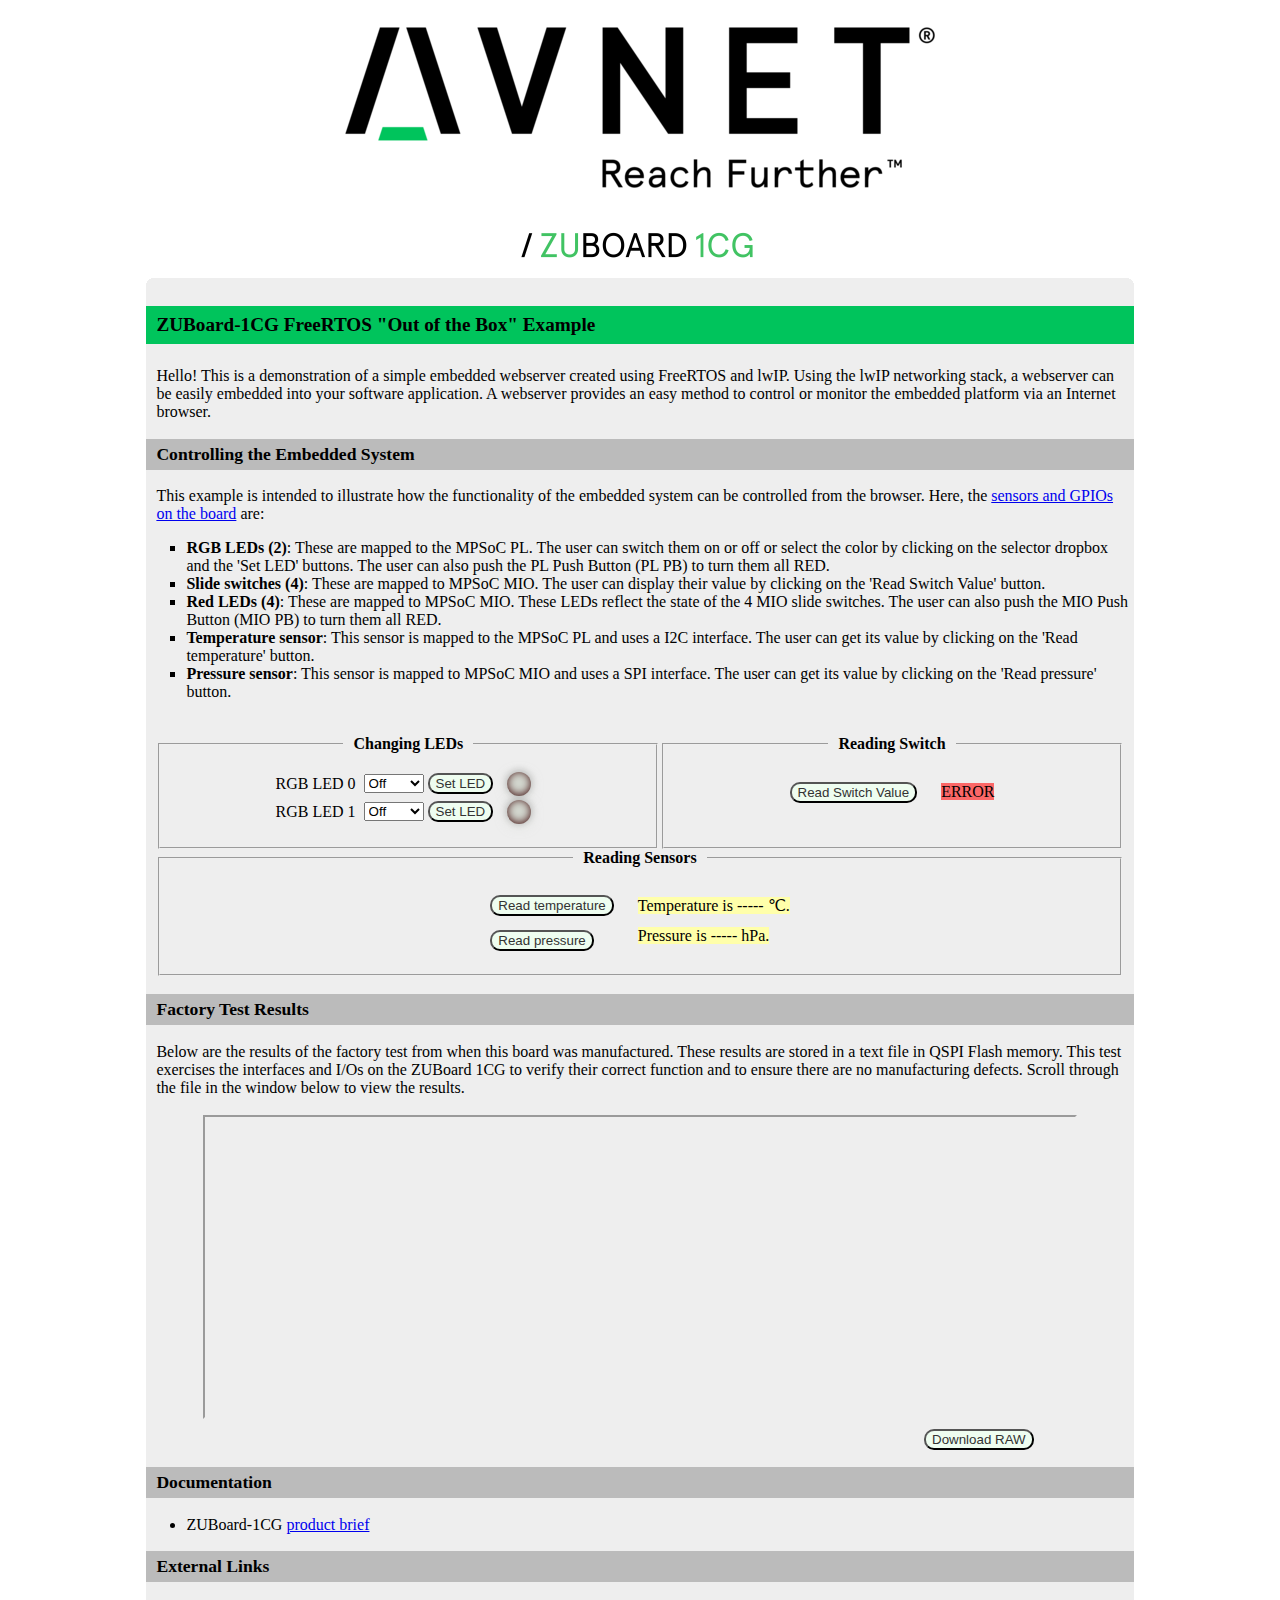
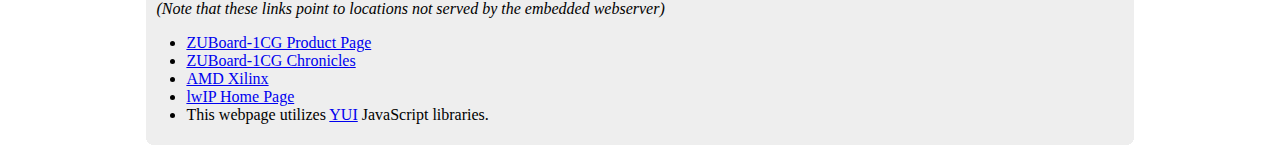
==== k24-iocc/sources/webpages/index.html @ 67e81e4d "k24-iocc: initial commit" ====
<!DOCTYPE HTML PUBLIC "-//W3C//DTD HTML 4.01//EN" "http://www.w3.org/TR/html4/strict.dtd">
<html>
<head>
  <title> ZUBoard-1CG FreeRTOS "Out of the Box" Example </title>
  <link type="text/css" rel="stylesheet" href="css/main.css">
</head>
<body>
  <iframe name="dummy" style="display:none;"></iframe>
  <center>
    <img src="images/Avnet_logo_tagline_rgb.png">  
    <br>
    <br>
    <img src="images/zu1.png"> 
  </center>
  <div id="container">
    <b class="rtop">
      <b class="r1"></b> <b class="r2"></b> <b class="r3"></b> <b class="r4"></b>
    </b>
    <h1> ZUBoard-1CG FreeRTOS "Out of the Box" Example </h1>
    <p> Hello! This is a demonstration of a simple embedded webserver created using FreeRTOS and lwIP. Using the lwIP networking stack, a webserver can be easily embedded into your software application. A webserver provides an easy method to control or monitor the embedded platform via an Internet browser. </p>
    <h2> Controlling the Embedded System </h2>
    <p>
      This example is intended to illustrate how the functionality of the embedded system can be controlled from the browser.
      Here, the <a href="images/zub1cg_gpios_sensors.jpg" onclick="return popup('images/zub1cg_gpios_sensors.jpg')">sensors and GPIOs on the board</a>  are:
      <ul style="list-style-type:square">
        <li><b>RGB LEDs (2)</b>: These are mapped to the MPSoC PL.  The user can switch them on or off or select the color by clicking on the selector dropbox and the 'Set LED' buttons. The user can also push the PL Push Button (PL PB) to turn them all RED.</li>
        <li><b>Slide switches (4)</b>: These are mapped to MPSoC MIO.  The user can display their value by clicking on the 'Read Switch Value' button.</li>
        <li><b>Red LEDs (4)</b>: These are mapped to MPSoC MIO.  These LEDs reflect the state of the 4 MIO slide switches. The user can also push the MIO Push Button (MIO PB) to turn them all RED.</li>
        <li><b>Temperature sensor</b>: This sensor is mapped to the MPSoC PL and uses a I2C interface.  The user can get its value by clicking on the 'Read temperature' button.</li>
        <li><b>Pressure sensor</b>: This sensor is mapped to MPSoC MIO and uses a SPI interface.  The user can get its value by clicking on the 'Read pressure' button.</li>
      </ul>
      <br>
    </p>
    <div id="controls">
      <fieldset>
        <legend align="Center"><b> &nbsp; Changing LEDs &nbsp; </b></legend>
        <table>
          <tr>
            <form class="forms" id="rgbled0_form" method="post">
              <td>
                <label>RGB LED 0&nbsp;</label>
                <input type="hidden" name="rgbled" value="0">
              </td>
              <td>
                <select name="color">
                  <option value = "0">Off</option>
                  <option value = "1">Red</option>
                  <option value = "2">Green</option>
                  <option value = "3">Blue</option>
                </select>
              </td>
              <td>
                <input type="submit" class="my_button" value="Set LED">
              </td>
              <td>
                <div id="rgbled0_status" class="led-box">
                  <div class="led-off"></div>
                </div>
              </td>
            </form>
          </tr>
          <tr>
            <form class="forms" id="rgbled1_form" method="post">
              <td>
                <label>RGB LED 1&nbsp;</label>
                <input type="hidden" name="rgbled" value="1">
              </td>
              <td>
                <select name="color">
                  <option value = "0">Off</option>
                  <option value = "1">Red</option>
                  <option value = "2">Green</option>
                  <option value = "3">Blue</option>
                </select>
              </td>
              <td>
                <input type="submit" class="my_button" value="Set LED">
              </td>
              <td>
                <div  id="rgbled1_status" class="led-box">
                  <div class="led-off"></div>
                </div>
              </td>
            </form>
          </tr>
        </table>
      </fieldset>
      <fieldset>
        <legend align="Center"><b> &nbsp; Reading Switch &nbsp; </b></legend>
        <table>
          <tr>
            <td>
              <form class="forms" id="switch_form" method="post">
                <input type="submit" class="my_button" value="Read Switch Value" disabled="true"></input>
              </form>
            </td>
            <td>
              <div id="switch_status">
                <p><span style="background:#ffffaa">Switch</span></p>
              </div>
            </td>
          </tr>
        </table>
      </fieldset>
      <fieldset>
        <legend align="Center"><b> &nbsp; Reading Sensors &nbsp; </b></legend>
        <table>
          <tr>
            <td>
              <form class="forms" id="temp_form" method="post">
                <input type="submit" class="my_button" value="Read temperature"></input>
              </form>
            </td>
            <td>
              <div id="temp_results">
                <p><span style="background:#ffffaa">Temperature is ----- &#8451;.</span></p>
              </div>
            </td>
          </tr>
          <tr>
            <td>
              <form class="forms" id="pressure_form" method="post">
                <input type="submit" class="my_button" value="Read pressure"></input>
              </form>
            </td>
            <td>
              <div id="pressure_results">
                <p><span style="background:#ffffaa">Pressure is ----- hPa.</span></p>
              </div>
            </td>
          </tr>
        </table>
      </fieldset>
    </div>
    <h2> Factory Test Results </h2>
    <p>
      Below are the results of the factory test from when this board was manufactured.  These results are stored in a text file in QSPI Flash memory.  This test exercises the interfaces and I/Os on the ZUBoard 1CG to verify their correct function and to ensure there are no manufacturing defects.  Scroll through the file in the window below to view the results.
      <br>
      <br>
    </p>
    <p>
      <iframe src="factest_results.html" id="factest_frame" sandbox="allow-scripts allow-downloads"></iframe>
      <div class="flex-box-factest">
        <button type="button" class="my_button" id="factest_button">Download RAW</button>
    </div>
    </p>
    <h2> Documentation </h2>
    <p> 
      <ul>
         <li>ZUBoard-1CG <a href="pdfs/ZUBoard_1CG_Product_Brief.pdf" target="_blank"> product brief</a></li>
      </ul>
    </p>
    <h2> External Links </h2>
    <p>
      <i> (Note that these links point to locations not served by the embedded webserver)</i>
      <ul>
        <li> <a href="https://avnet.me/zuboard-1cg" target="_blank">ZUBoard-1CG Product Page</a></li>
        <li> <a href="https://avnet.me/zuboard-blog" target="_blank">ZUBoard-1CG Chronicles</a></li>
        <li> <a href="http://www.xilinx.com">AMD Xilinx</a></li>
        <li> <a href="http://savannah.nongnu.org/projects/lwip/">lwIP Home Page</a> </li>
        <li> This webpage utilizes <a href="http://developer.yahoo.com/yui/">YUI</a> JavaScript libraries.
        </ul>
      </p>
      <b class="rbottom">
        <b class="r4"></b> <b class="r3"></b> <b class="r2"></b> <b class="r1"></b>
      </b>
    </div>
    <script type="text/javascript" src="yui/yahoo.js"></script>
    <script type="text/javascript" src="yui/dom.js"></script>
    <script type="text/javascript" src="yui/event.js"></script>
    <script type="text/javascript" src="yui/conn.js"></script>
    <script type="text/javascript" src="yui/anim.js"></script>
    <script type="text/javascript" src="js/main.js"></script>
  </body>
  </html>
---- k24-iocc/sources/webpages/css/main.css ----
body{background-color: #FFF; padding: 15px;
    font: Arial,sans-serif}

h1, h2, p, .forms {margin: 0 10px}
h1 {font-size: 120%; text-indent: 10px; margin: 1.2em 0px; padding: 8px 0px; background: #00c45c}
h2 {font-size: 110%; text-indent: 10px; margin: 1em 0px; padding:  5px 0px; background: #bbbbbb}
.forms { padding: 10px 0 0 0}
p  {font-size: 100%}
div#container {margin: 0 10%; background: #eeeeee}
div#switch_status {margin: 10px 0px 0px}
div#temp_results {margin: 10px 0px 0px}

b.rtop, b.rbottom{display: block; background: #FFF}
b.rtop b, b.rbottom b{display: block; height: 1px; overflow: hidden; background: #eeeeee}
b.r1{margin: 0 5px}
b.r2{margin: 0 3px}
b.r3{margin: 0 2px}
b.rtop b.r4, b.rbottom b.r4{margin: 0 1px; height: 2px}

iframe#factest_frame {
  display: block;
  width: 90%;
  height: 300px;
  margin: auto;
}

.flex-box-factest {
  display:flex;
  justify-content:flex-end;
  margin: 10px 100px 10px;
}
div#controls {
    display: flex;
    flex-wrap: wrap;
    margin: 0 10px;
}

.my_button {
  text-decoration: none;
  font-weight: 500;
  position: relative;
  color: #333;
  background-color: #eefdf0;
  display: block;
  border-radius: 10px;
  overflow: hidden;
  }
.my_button:hover {
      background-color:#00c45c;
      transition: 0.5s;
  }

fieldset{
  flex: auto;
}

table{
  margin: auto auto;
  padding: 10px;
}

.led-box {
  margin: 0 10px;
  float: left;
}

.led-off {
  width: 24px;
  height: 24px;
  background-color: #d3d7cf;
  border-radius: 50%;
  box-shadow: rgba(0, 0, 0, 0.2) 0 -1px 7px 1px, inset #441313 0 -1px 9px, rgba(211, 215, 207, 0.5) 0 2px 12px;
}


.led-red {
  width: 24px;
  height: 24px;
  background-color: #F00;
  border-radius: 50%;
  box-shadow: rgba(0, 0, 0, 0.2) 0 -1px 7px 1px, inset #441313 0 -1px 9px, rgba(255, 0, 0, 0.5) 0 2px 12px;
}

.led-green {
  width: 24px;
  height: 24px;
  background-color: #ABFF00;
  border-radius: 50%;
  box-shadow: rgba(0, 0, 0, 0.2) 0 -1px 7px 1px, inset #304701 0 -1px 9px, #89FF00 0 2px 12px;
}

.led-blue {
  width: 24px;
  height: 24px;
  background-color: #24E0FF;
  border-radius: 50%;
  box-shadow: rgba(0, 0, 0, 0.2) 0 -1px 7px 1px, inset #006 0 -1px 9px, #3F8CFF 0 2px 14px;
}
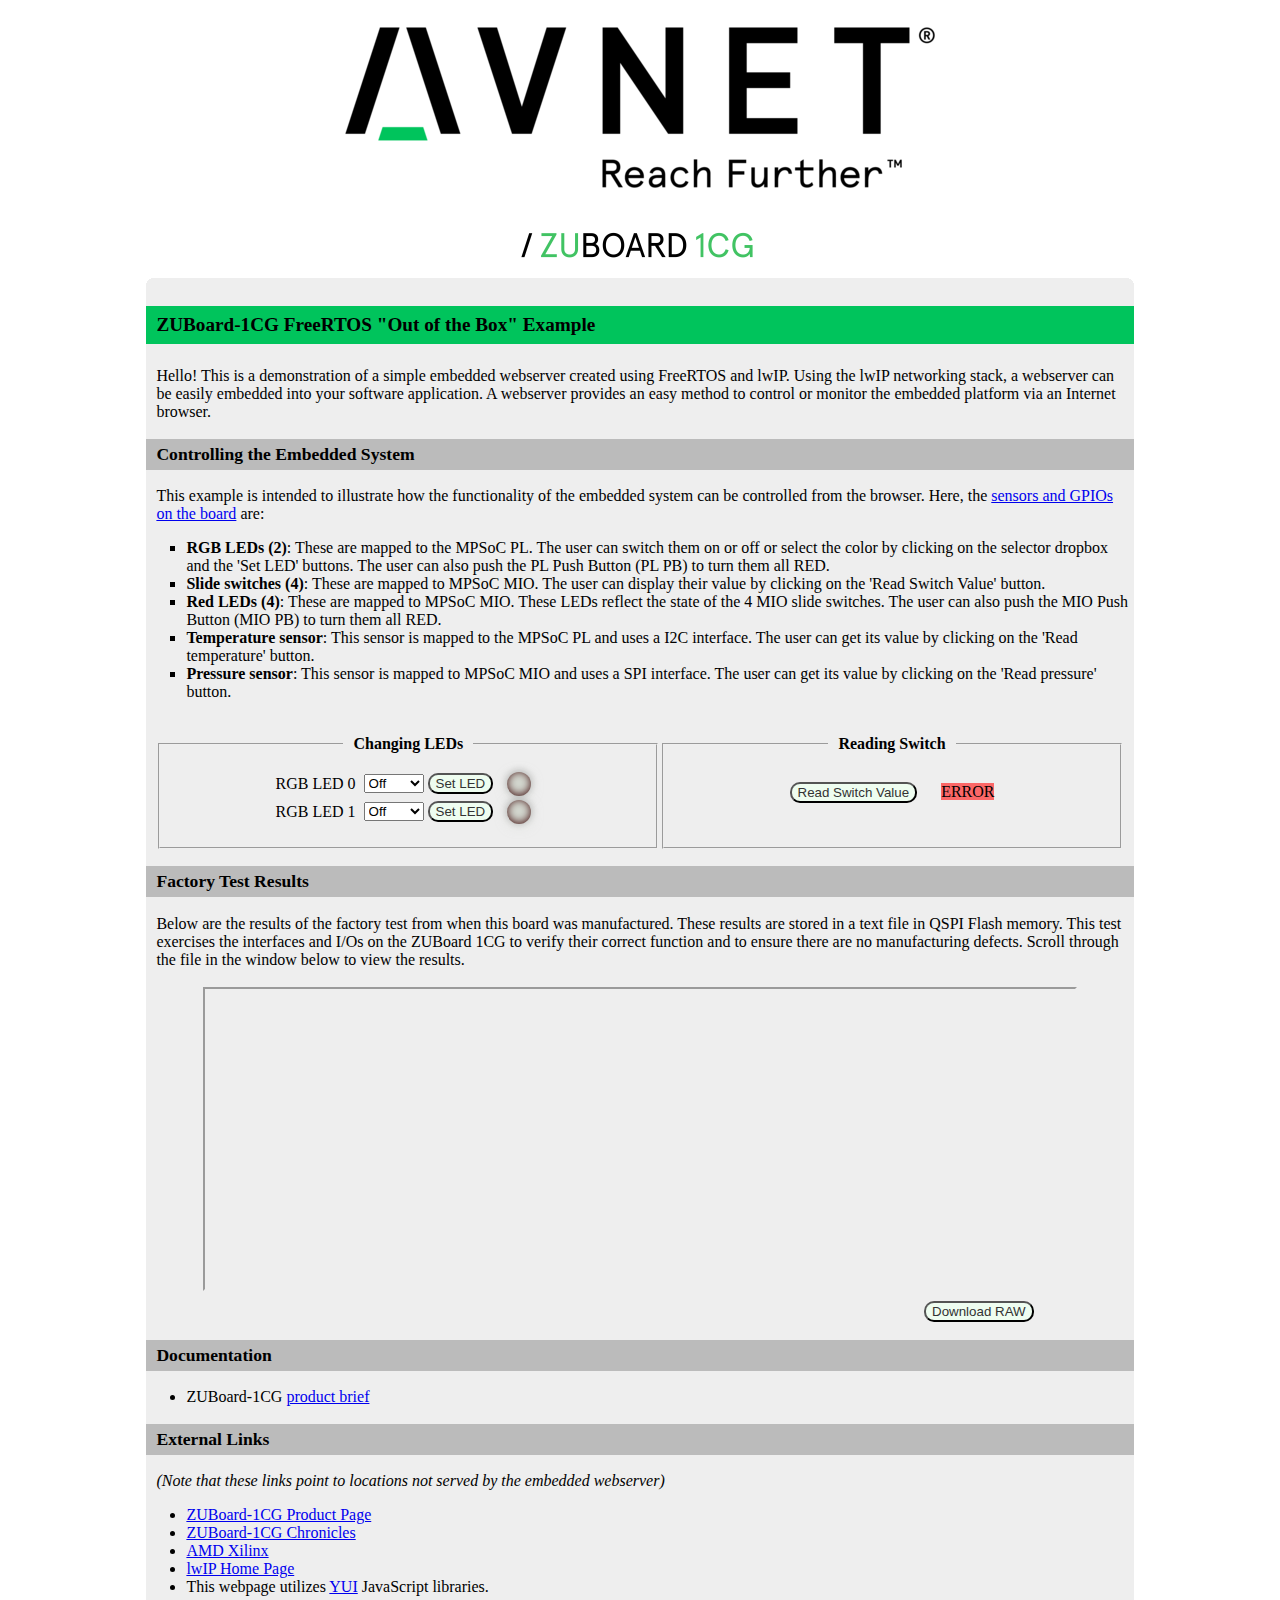
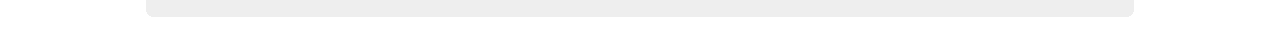
==== commit e783f813: "k24-iocc: sources: webpages: remove temp and pressure sensors" ====
--- a/k24-iocc/sources/webpages/index.html
+++ b/k24-iocc/sources/webpages/index.html
@@ -102,35 +102,6 @@
           </tr>
         </table>
       </fieldset>
-      <fieldset>
-        <legend align="Center"><b> &nbsp; Reading Sensors &nbsp; </b></legend>
-        <table>
-          <tr>
-            <td>
-              <form class="forms" id="temp_form" method="post">
-                <input type="submit" class="my_button" value="Read temperature"></input>
-              </form>
-            </td>
-            <td>
-              <div id="temp_results">
-                <p><span style="background:#ffffaa">Temperature is ----- &#8451;.</span></p>
-              </div>
-            </td>
-          </tr>
-          <tr>
-            <td>
-              <form class="forms" id="pressure_form" method="post">
-                <input type="submit" class="my_button" value="Read pressure"></input>
-              </form>
-            </td>
-            <td>
-              <div id="pressure_results">
-                <p><span style="background:#ffffaa">Pressure is ----- hPa.</span></p>
-              </div>
-            </td>
-          </tr>
-        </table>
-      </fieldset>
     </div>
     <h2> Factory Test Results </h2>
     <p>
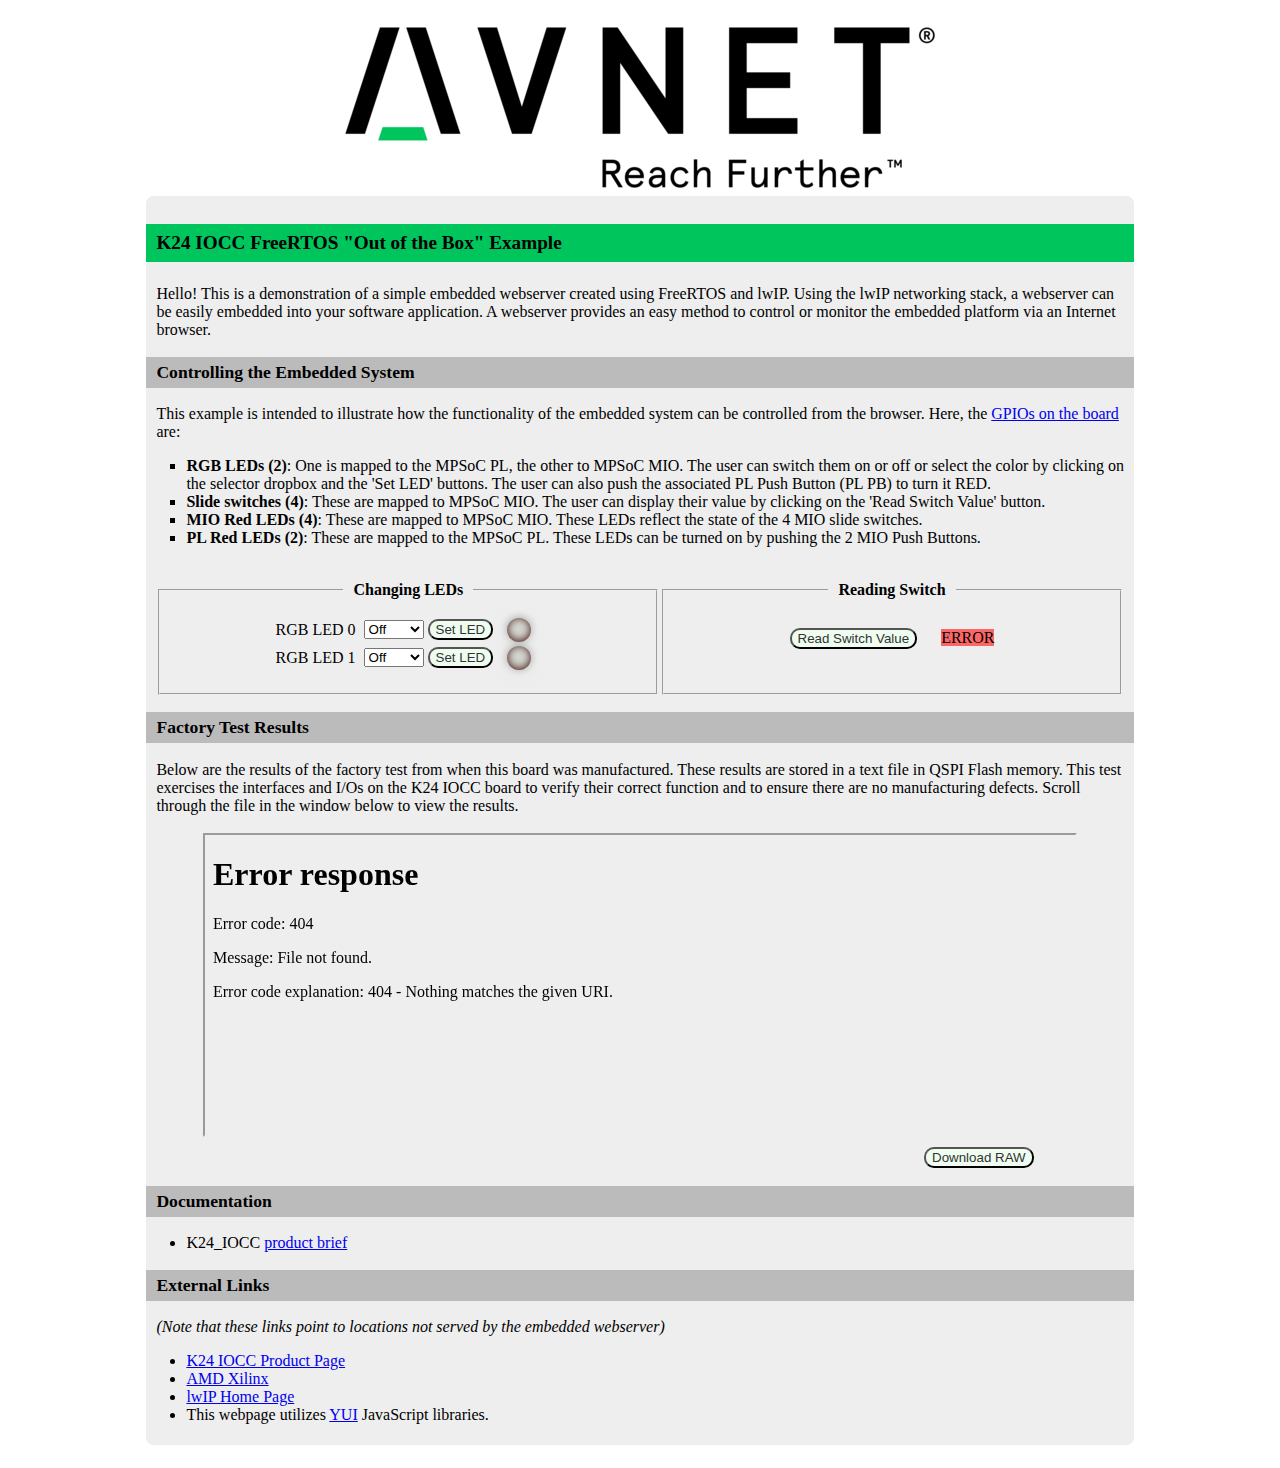
==== commit daedcbe2: "k24-iocc: sources: webpages: update k24 webpages" ====
--- a/k24-iocc/sources/webpages/index.html
+++ b/k24-iocc/sources/webpages/index.html
@@ -1,7 +1,7 @@
 <!DOCTYPE HTML PUBLIC "-//W3C//DTD HTML 4.01//EN" "http://www.w3.org/TR/html4/strict.dtd">
 <html>
 <head>
-  <title> ZUBoard-1CG FreeRTOS "Out of the Box" Example </title>
+  <title> K24 IOCC FreeRTOS "Out of the Box" Example </title>
   <link type="text/css" rel="stylesheet" href="css/main.css">
 </head>
 <body>
@@ -9,25 +9,22 @@
   <center>
     <img src="images/Avnet_logo_tagline_rgb.png">  
     <br>
-    <br>
-    <img src="images/zu1.png"> 
   </center>
   <div id="container">
     <b class="rtop">
       <b class="r1"></b> <b class="r2"></b> <b class="r3"></b> <b class="r4"></b>
     </b>
-    <h1> ZUBoard-1CG FreeRTOS "Out of the Box" Example </h1>
+    <h1> K24 IOCC FreeRTOS "Out of the Box" Example </h1>
     <p> Hello! This is a demonstration of a simple embedded webserver created using FreeRTOS and lwIP. Using the lwIP networking stack, a webserver can be easily embedded into your software application. A webserver provides an easy method to control or monitor the embedded platform via an Internet browser. </p>
     <h2> Controlling the Embedded System </h2>
     <p>
       This example is intended to illustrate how the functionality of the embedded system can be controlled from the browser.
-      Here, the <a href="images/zub1cg_gpios_sensors.jpg" onclick="return popup('images/zub1cg_gpios_sensors.jpg')">sensors and GPIOs on the board</a>  are:
+      Here, the <a href="images/k24_iocc_gpios.jpg" onclick="return popup('images/k24_iocc_gpios.jpg')">GPIOs on the board</a>  are:
       <ul style="list-style-type:square">
-        <li><b>RGB LEDs (2)</b>: These are mapped to the MPSoC PL.  The user can switch them on or off or select the color by clicking on the selector dropbox and the 'Set LED' buttons. The user can also push the PL Push Button (PL PB) to turn them all RED.</li>
+        <li><b>RGB LEDs (2)</b>: One is mapped to the MPSoC PL, the other to MPSoC MIO.  The user can switch them on or off or select the color by clicking on the selector dropbox and the 'Set LED' buttons. The user can also push the associated PL Push Button (PL PB) to turn it RED.</li>
         <li><b>Slide switches (4)</b>: These are mapped to MPSoC MIO.  The user can display their value by clicking on the 'Read Switch Value' button.</li>
-        <li><b>Red LEDs (4)</b>: These are mapped to MPSoC MIO.  These LEDs reflect the state of the 4 MIO slide switches. The user can also push the MIO Push Button (MIO PB) to turn them all RED.</li>
-        <li><b>Temperature sensor</b>: This sensor is mapped to the MPSoC PL and uses a I2C interface.  The user can get its value by clicking on the 'Read temperature' button.</li>
-        <li><b>Pressure sensor</b>: This sensor is mapped to MPSoC MIO and uses a SPI interface.  The user can get its value by clicking on the 'Read pressure' button.</li>
+        <li><b>MIO Red LEDs (4)</b>: These are mapped to MPSoC MIO.  These LEDs reflect the state of the 4 MIO slide switches.</li>
+        <li><b>PL Red LEDs (2)</b>: These are mapped to the MPSoC PL.  These LEDs can be turned on by pushing the 2 MIO Push Buttons.</li>
       </ul>
       <br>
     </p>
@@ -105,7 +102,7 @@
     </div>
     <h2> Factory Test Results </h2>
     <p>
-      Below are the results of the factory test from when this board was manufactured.  These results are stored in a text file in QSPI Flash memory.  This test exercises the interfaces and I/Os on the ZUBoard 1CG to verify their correct function and to ensure there are no manufacturing defects.  Scroll through the file in the window below to view the results.
+      Below are the results of the factory test from when this board was manufactured.  These results are stored in a text file in QSPI Flash memory.  This test exercises the interfaces and I/Os on the K24 IOCC board to verify their correct function and to ensure there are no manufacturing defects.  Scroll through the file in the window below to view the results.
       <br>
       <br>
     </p>
@@ -118,16 +115,15 @@
     <h2> Documentation </h2>
     <p> 
       <ul>
-         <li>ZUBoard-1CG <a href="pdfs/ZUBoard_1CG_Product_Brief.pdf" target="_blank"> product brief</a></li>
+         <li>K24_IOCC <a href="pdfs/FY24_1455_Kria_K24_IO_CC_Product_Brief_r2.pdf" target="_blank"> product brief</a></li>
       </ul>
     </p>
     <h2> External Links </h2>
     <p>
       <i> (Note that these links point to locations not served by the embedded webserver)</i>
       <ul>
-        <li> <a href="https://avnet.me/zuboard-1cg" target="_blank">ZUBoard-1CG Product Page</a></li>
-        <li> <a href="https://avnet.me/zuboard-blog" target="_blank">ZUBoard-1CG Chronicles</a></li>
-        <li> <a href="http://www.xilinx.com">AMD Xilinx</a></li>
+        <li> <a href="https://avnet.me/k24-dk" target="_blank">K24 IOCC Product Page</a></li>
+        <li> <a href="https://www.amd.com">AMD Xilinx</a></li>
         <li> <a href="http://savannah.nongnu.org/projects/lwip/">lwIP Home Page</a> </li>
         <li> This webpage utilizes <a href="http://developer.yahoo.com/yui/">YUI</a> JavaScript libraries.
         </ul>
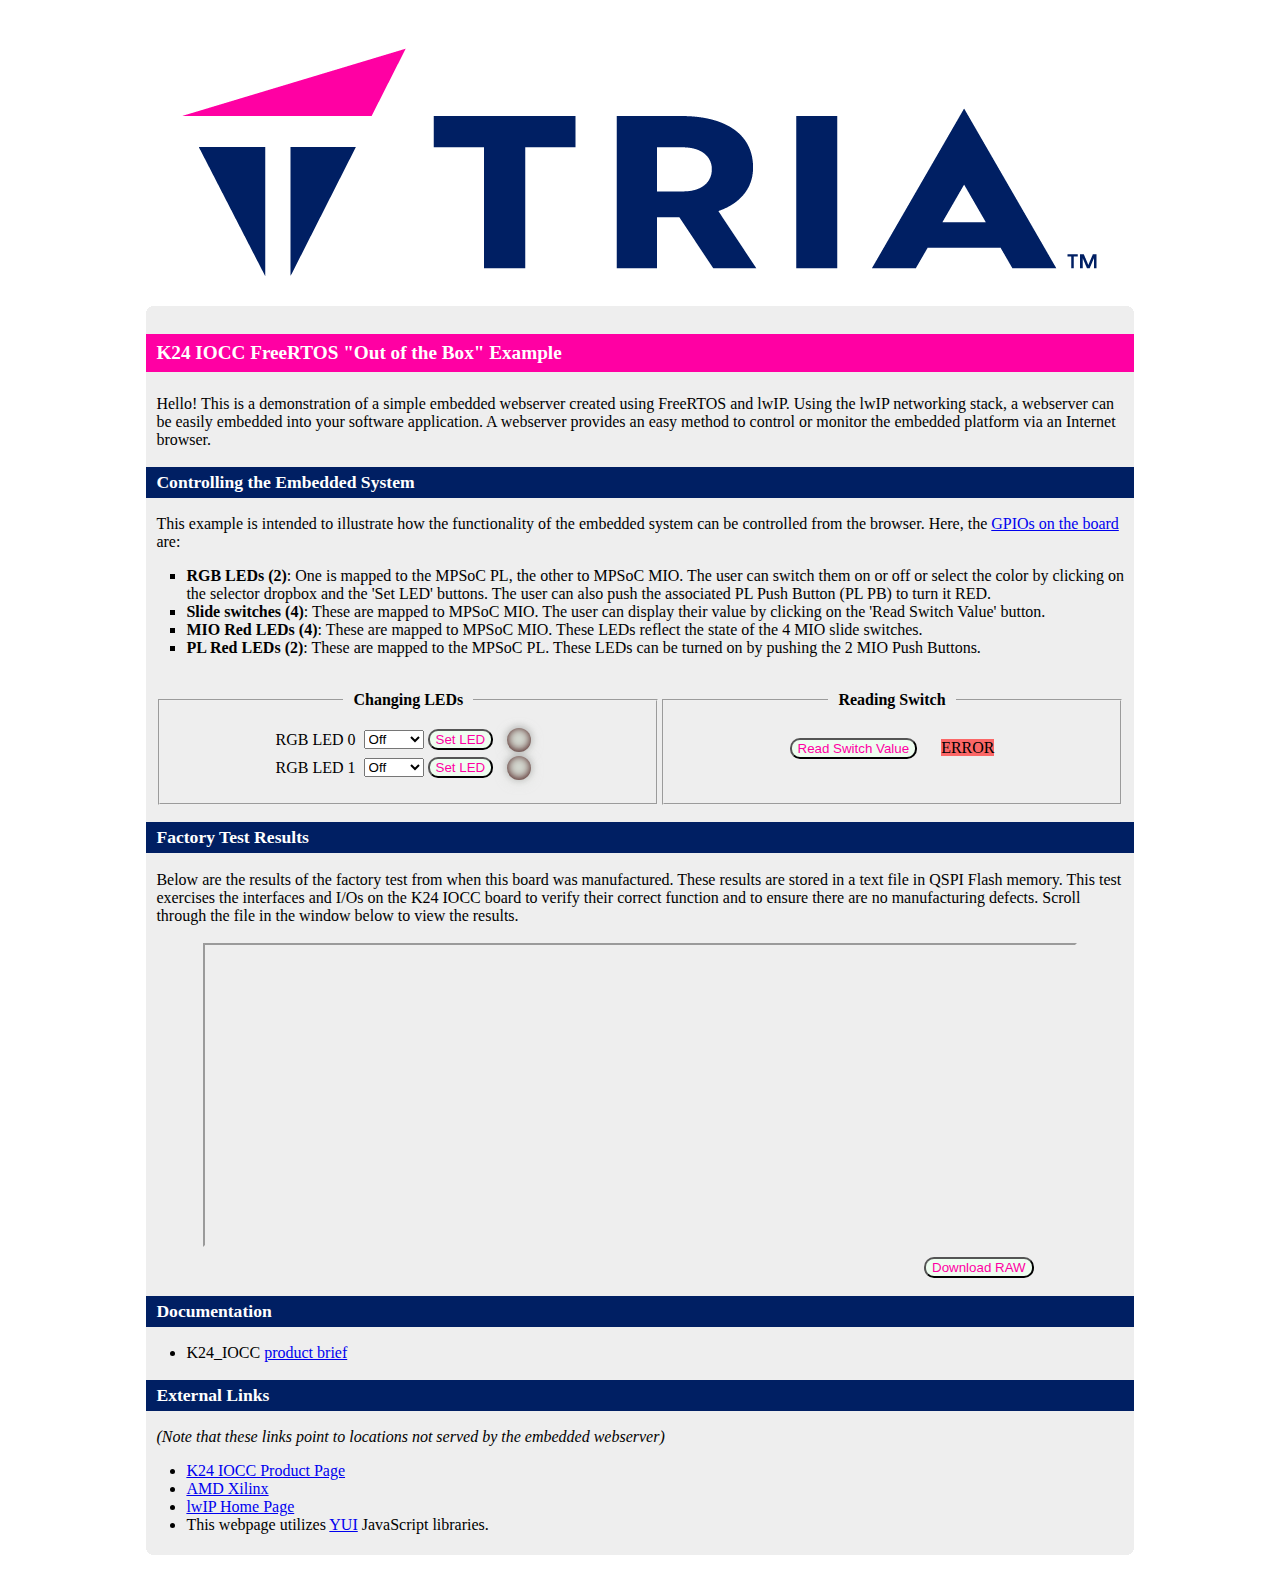
==== commit df7e03de: "k24-iocc: webpages: update to tria branding" ====
--- a/k24-iocc/sources/webpages/index.html
+++ b/k24-iocc/sources/webpages/index.html
@@ -7,7 +7,7 @@
 <body>
   <iframe name="dummy" style="display:none;"></iframe>
   <center>
-    <img src="images/Avnet_logo_tagline_rgb.png">  
+    <img src="images/TRIA-Color-RGB.png">
     <br>
   </center>
   <div id="container">
--- a/k24-iocc/sources/webpages/css/main.css
+++ b/k24-iocc/sources/webpages/css/main.css
@@ -2,8 +2,8 @@
     font: Arial,sans-serif}
 
 h1, h2, p, .forms {margin: 0 10px}
-h1 {font-size: 120%; text-indent: 10px; margin: 1.2em 0px; padding: 8px 0px; background: #00c45c}
-h2 {font-size: 110%; text-indent: 10px; margin: 1em 0px; padding:  5px 0px; background: #bbbbbb}
+h1 {color: #ffffff; font-size: 120%; text-indent: 10px; margin: 1.2em 0px; padding: 8px 0px; background: #ff00a3}
+h2 {color: #ffffff; font-size: 110%; text-indent: 10px; margin: 1em 0px; padding:  5px 0px; background: #001f63}
 .forms { padding: 10px 0 0 0}
 p  {font-size: 100%}
 div#container {margin: 0 10%; background: #eeeeee}
@@ -39,14 +39,14 @@
   text-decoration: none;
   font-weight: 500;
   position: relative;
-  color: #333;
+  color: #ff00a3;
   background-color: #eefdf0;
   display: block;
   border-radius: 10px;
   overflow: hidden;
   }
 .my_button:hover {
-      background-color:#00c45c;
+      background-color:#001f63;
       transition: 0.5s;
   }
 
